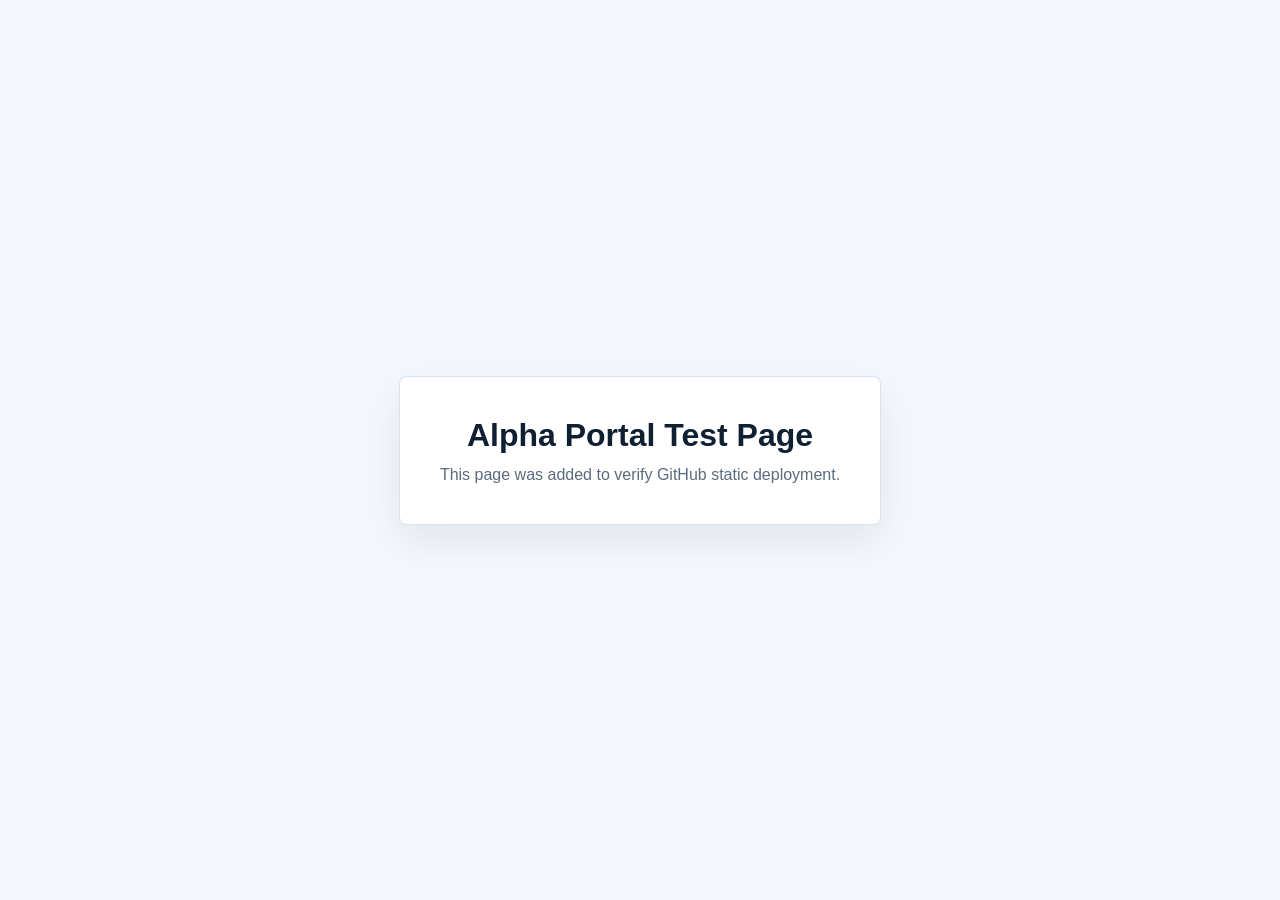
==== static/test.html @ 014ac5da "Add static test page" ====
<!doctype html>
<html lang="en">
<head>
  <meta charset="utf-8">
  <meta name="viewport" content="width=device-width, initial-scale=1">
  <title>Alpha Portal Test</title>
  <style>
    body {
      margin: 0;
      min-height: 100vh;
      display: grid;
      place-items: center;
      font-family: Arial, sans-serif;
      color: #102033;
      background: #f4f7fb;
    }

    main {
      text-align: center;
      padding: 40px;
      border: 1px solid #d9e3ef;
      border-radius: 8px;
      background: #fff;
      box-shadow: 0 16px 40px rgba(16, 32, 51, 0.08);
    }

    h1 {
      margin: 0 0 12px;
      font-size: 32px;
    }

    p {
      margin: 0;
      color: #5a6b7d;
    }
  </style>
</head>
<body>
  <main>
    <h1>Alpha Portal Test Page</h1>
    <p>This page was added to verify GitHub static deployment.</p>
  </main>
</body>
</html>
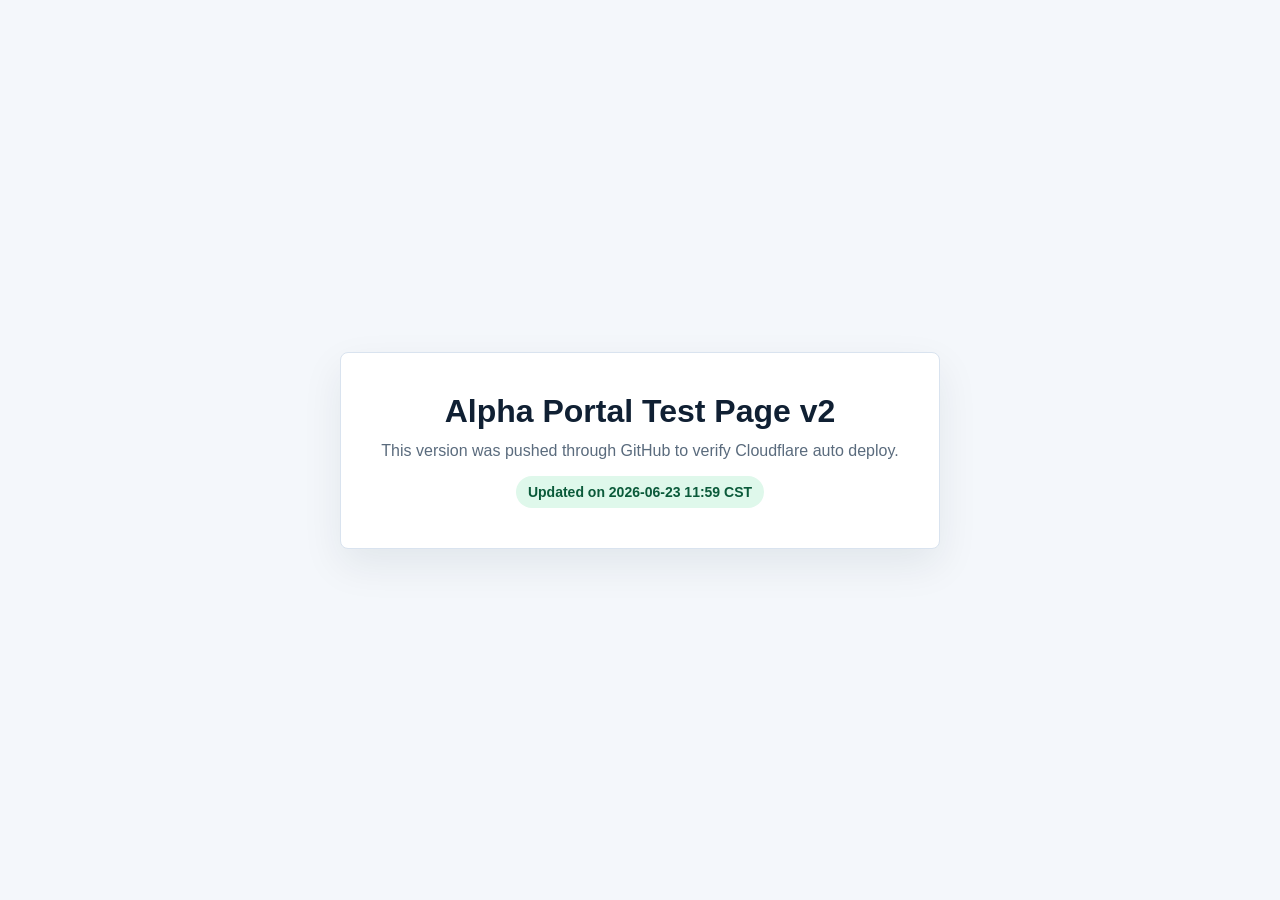
==== commit cb930227: "Update static test page" ====
--- a/static/test.html
+++ b/static/test.html
@@ -3,7 +3,7 @@
 <head>
   <meta charset="utf-8">
   <meta name="viewport" content="width=device-width, initial-scale=1">
-  <title>Alpha Portal Test</title>
+  <title>Alpha Portal Test v2</title>
   <style>
     body {
       margin: 0;
@@ -30,15 +30,26 @@
     }
 
     p {
-      margin: 0;
+      margin: 0 0 16px;
       color: #5a6b7d;
+    }
+
+    .badge {
+      display: inline-block;
+      padding: 8px 12px;
+      border-radius: 999px;
+      color: #0b5a3a;
+      background: #dff8eb;
+      font-size: 14px;
+      font-weight: 700;
     }
   </style>
 </head>
 <body>
   <main>
-    <h1>Alpha Portal Test Page</h1>
-    <p>This page was added to verify GitHub static deployment.</p>
+    <h1>Alpha Portal Test Page v2</h1>
+    <p>This version was pushed through GitHub to verify Cloudflare auto deploy.</p>
+    <span class="badge">Updated on 2026-06-23 11:59 CST</span>
   </main>
 </body>
 </html>
